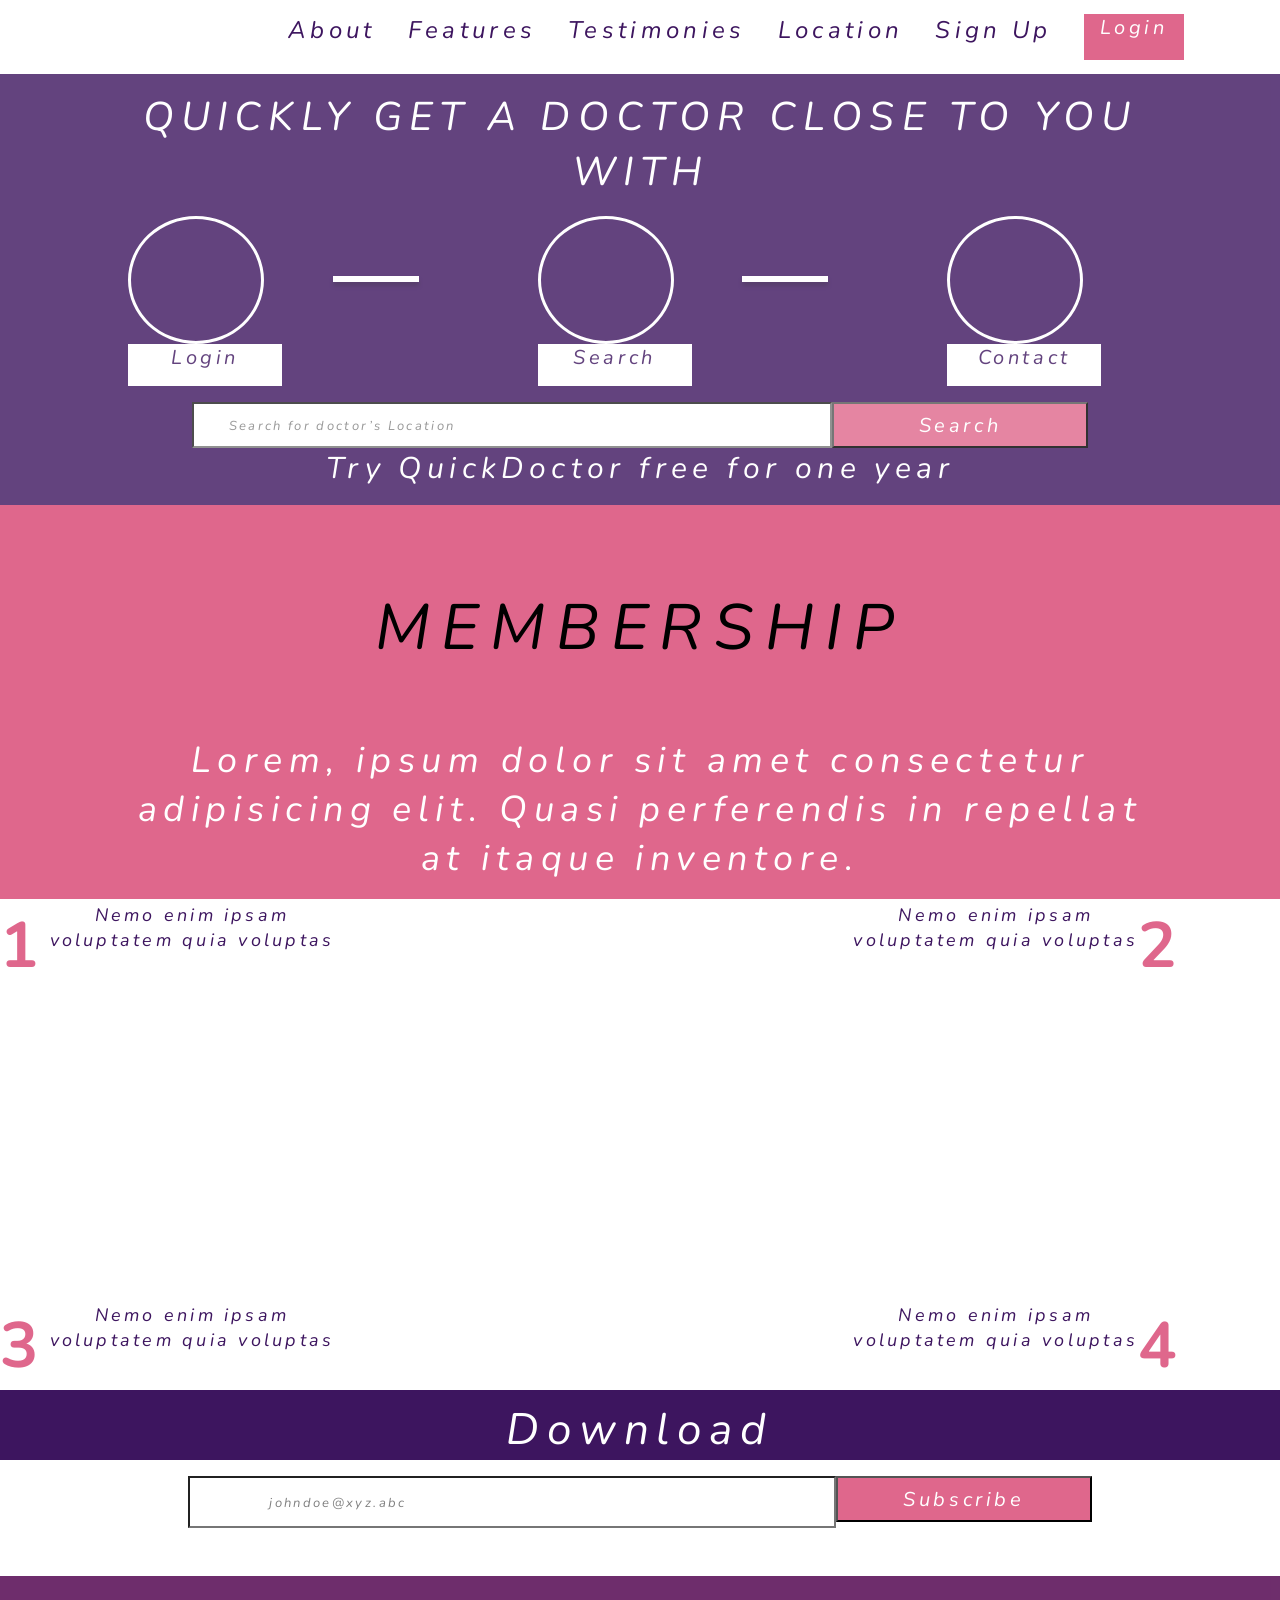
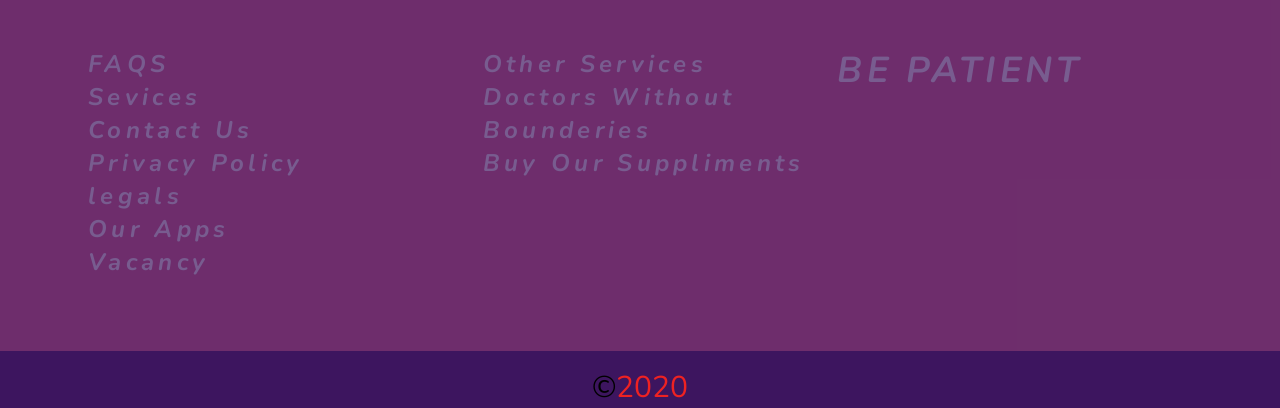
==== templates/index.html @ 30aae396 "repair" ====
<!DOCTYPE html>
<html lang="en">
  <head>
    <meta charset="UTF-8" />
    <meta name="viewport" content="width=device-width, initial-scale=1.0" />
    <meta name="viewport" content="width=device-width, initial-scale=1" />
    <link
      rel="stylesheet"
      href="https://cdnjs.cloudflare.com/ajax/libs/font-awesome/4.7.0/css/font-awesome.min.css"
    />
    <link rel="stylesheet" href="css/main.css" />
    <link
      href="https://fonts.googleapis.com/css?family=Nunito"
      rel="stylesheet"
    />
    <script src="https://cdnjs.cloudflare.com/ajax/libs/jquery/3.0.0-alpha1/jquery.min.js"></script>

    <script src="js/typed.js"></script>

    <title>Document</title>
  </head>
  <body>
    <header>
      <div class="topnav" id="myTopnav">
        <a href="index.html" class="active"
          ><img src="images/logo.png" alt=""
        /></a>
        <a href="#news">About</a>
        <a href="#contact">Features</a>
        <a href="#about">Testimonies</a>
        <a href="#about">Location</a>
        <a href="signup.html">Sign Up</a>
        <a href="login.html"><div class="button">Login</div></a>
        <a href="javascript:void(0);" class="icon" onclick="myFunction()">
          <i class="fa fa-bars"></i>
        </a>
      </div>
    </header>
    <main>
      <section
        class="first-section"
        style="
          background-image: url('images/doctor-background.png');
          background-position: center;
          background-size: cover;
        "
      >
        <section>
          <div class="intro">
            QUICKLY GET A DOCTOR CLOSE TO YOU WITH
            <div class="typed"></div>
          </div>
          <div class="description">
            <div>
              <div class="circle"><img src="images/face.svg" alt="" /></div>
              <div class="rectangle">Login</div>
            </div>
            <div class="line"></div>
            <div>
              <div class="circle"><img src="images/search.svg" alt="" /></div>
              <div class="rectangle">Search</div>
            </div>
            <div class="line"></div>
            <div>
              <div class="circle"><img src="images/call.svg" alt="" /></div>
              <div class="rectangle">Contact</div>
            </div>
            <div class="line hide"></div>
          </div>
          <div class="searchdiv">
            <input
              type="search"
              class="search"
              placeholder="Search for doctor’s Location"
            />
            <input type="button" class="searchbutton" value="Search" />
          </div>
          <div class="lastintro">
            Try QuickDoctor free for one year
          </div>
        </section>
      </section>
      <section class="second-section">
        <div class="membership">
          MEMBERSHIP
        </div>
        <div class="mem-des">
          Lorem, ipsum dolor sit amet consectetur adipisicing elit. Quasi
          perferendis in repellat at itaque inventore.
        </div>
      </section>
      <section class="third-section">
        <div class="text-parent">
          <div class="letter">
            1
          </div>
          <div class="l-text">
            Nemo enim ipsam <br />
            voluptatem quia voluptas
          </div>
        </div>
        <div
          class="centerdiv"
          style="
            background-image: url('images/centerpic.svg');
            background-repeat: no-repeat;
            height: 400px;
          "
        >
          <img src="images/rect.svg" alt="" class="rectsvg" />
        </div>
        <div class="text-parent thirdchild">
          <div class="l-text">
            Nemo enim ipsam <br />
            voluptatem quia voluptas
          </div>
          <div class="letter">
            2
          </div>
        </div>

        <div class="text-parent">
          <div class="letter">
            3
          </div>
          <div class="l-text">
            Nemo enim ipsam <br />
            voluptatem quia voluptas
          </div>
        </div>
        <div class="text-parent lastchild">
          <div class="l-text">
            Nemo enim ipsam <br />
            voluptatem quia voluptas
          </div>
          <div class="letter">
            4
          </div>
        </div>
      </section>
      <section class="fourth-section">
        <div class="downloadheading">
          Download <img src="images/logo.svg" alt="" class="imgfourth" />
        </div>
        <div class="dtext">
          Subscribe to our newsletter, as we will keep you informed on our
          latest updates, including when our mobile apps will be released
        </div>

        <div class="sub">
          <img src="images/andriod.png" alt="" />
          <img src="images/app-store.jpg" alt="" />
        </div>
      </section>
      <section class="fifth-section">
        <div class="searchdiv">
          <input type="text" class="search" placeholder="johndoe@xyz.abc" />
          <input type="button" class="searchbutton" value="Subscribe" />
        </div>
      </section>
      <footer>
        <section>
          <div>
            <ul>
              <li>FAQS</li>
              <li>Sevices</li>
              <li>Contact Us</li>
              <li>Privacy Policy</li>
              <li>legals</li>
              <li>Our Apps</li>
              <li>Vacancy</li>
            </ul>
          </div>
          <div>
            <ul>
              <li>Other Services</li>
              <li>Doctors Without Bounderies</li>
              <li>Buy Our Suppliments</li>
            </ul>
          </div>
          <div class="downloadfoot">
            <h1>BE PATIENT</h1>
            <img src="images/andriod.png" alt="" class="footimg" />
            <img src="images/app-store.jpg" alt="" class="footimg" />
          </div>
        </section>
        <div>
          <div>
            &copy
            <div class="2020">2020</div>
            <img src="images/logo.png" alt="" />
          </div>
        </div>
      </footer>
    </main>
  </body>
  <script src="js/nav.js"></script>

  <script src="https://cdnjs.cloudflare.com/ajax/libs/typed.js/1.1.1/typed.min.js"></script>
</html>
---- templates/css/main.css ----
body {
  margin: 0;
  font-family: Nunito;
}

.topnav {
  overflow: hidden;
  background-color: #ffffff;
}

.topnav a {
  float: left;
  display: block;
  color: #3d155f;
  text-align: center;
  padding: 14px 16px;
  text-decoration: none;

  font-family: Nunito;
  font-style: italic;
  font-weight: normal;
  font-size: 24px;
  line-height: 33px;

  letter-spacing: 0.18em;
}

.topnav a:hover {
  background-color: #ddd;
  color: black;
}

.topnav a.active {
  padding-right: 20vw;
}

.topnav .icon {
  display: none;
}
ul > li {
  list-style: none;
}

@media screen and (max-width: 600px) {
  .topnav a:not(:first-child) {
    display: none;
  }
  .topnav a.icon {
    float: right;
    display: block;
  }
}

@media screen and (max-width: 600px) {
  .topnav.responsive {
    position: relative;
  }
  .topnav.responsive .icon {
    position: absolute;
    right: 0;
    top: 0;
  }
  .topnav.responsive a {
    float: none;
    display: block;
    text-align: left;
  }
}
.hide {
  display: none;
}
.first-section {
  background-repeat: no-repeat;
  width: 100%;
}
.first-section > section {
  width: 100%;

  background: #3d155f;
  opacity: 0.8;
  display: grid;
  grid-template-columns: 1fr;
  justify-items: center;
  padding-top: 1em;
  padding-bottom: 1em;
}
.intro {
  text-align: center;
  width: 80vw;

  font-family: Nunito;
  font-style: italic;
  font-weight: normal;
  font-size: 40px;
  line-height: 55px;
  letter-spacing: 0.18em;

  color: #ffffff;
}

.circle {
  width: 130px;
  height: 122px;
  border-radius: 50%;
  border: 3px solid #ffffff;
}
.rectangle {
  width: 154px;
  height: 42px;
  background: #ffffff;

  text-align: center;
  font-family: Nunito;
  font-style: italic;
  font-weight: normal;
  font-size: 20px;
  line-height: 27px;

  align-items: flex-end;
  text-align: center;
  letter-spacing: 0.18em;

  color: #3d155f;
}
.circle > img {
  padding-left: 25px;
  padding-top: 25px;
}
.line {
  width: 86px;
  height: 0px;
  margin-top: 60px;

  border: 3px solid #ffffff;
  box-sizing: border-box;
  box-shadow: 0px 4px 4px rgba(0, 0, 0, 0.25);
}
.description {
  display: grid;
  grid-template-columns: repeat(5, 1fr);
  width: 80vw;
  padding: 1em;
}
.search {
  /* Rectangle 19 */

  width: 50vw;
  height: 46px;

  background: #ffffff;
}
.searchbutton {
  width: 20vw;
  height: 46px;
  background: #df678c;

  font-family: Nunito;
  font-style: italic;
  font-weight: normal;
  font-size: 20px;
  line-height: 27px;
  letter-spacing: 0.18em;

  color: #ffffff;
}
.button {
  width: 100px;
  height: 46px;
  background: #df678c;

  font-family: Nunito;
  font-style: italic;
  font-weight: normal;
  font-size: 20px;
  line-height: 27px;
  letter-spacing: 0.18em;

  color: #ffffff;
}

.searchdiv {
  display: flex;
}
.search::placeholder {
  width: 292px;
  height: 20px;

  font-family: Nunito;
  font-style: italic;
  font-weight: normal;
  font-size: 13px;
  line-height: 18px;
  text-align: center;
  letter-spacing: 0.18em;

  color: rgba(0, 0, 0, 0.5);
}
.searchbutton::-ms-value {
  width: 107px;
  height: 22px;

  font-family: Nunito;
  font-style: italic;
  font-weight: normal;
  font-size: 20px;
  line-height: 27px;

  letter-spacing: 0.18em;

  color: #ffffff;
}
.lastintro {
  

  font-family: Nunito;
  font-style: italic;
  font-weight: normal;
  font-size: 30px;
  line-height: 41px;
  text-align: center;
  letter-spacing: 0.18em;

  color: #ffffff;
}

.second-section {
  display: grid;
  grid-template-columns: 1fr;
  width: 100%;
  padding-top: 1em;
  padding-bottom: 1em;

  background: #df678c;
  justify-items: center;
}
.membership {
  padding: 1em;
  text-align: center;
  font-family: Nunito;
  font-style: italic;
  font-weight: normal;
  font-size: 64px;
  line-height: 87px;

  text-align: center;
  letter-spacing: 0.18em;

  color: #000000;
}

.mem-des {
  text-align: center;
  width: 80vw;

  font-family: Nunito;
  font-style: italic;
  font-weight: normal;
  font-size: 36px;

  text-align: center;
  letter-spacing: 0.18em;

  color: #ffffff;
}
.third-section {
  width: 100vw;

  background: #ffffff;
  display: grid;
  grid-template-columns: repeat(3, 1fr);
  padding-top: 4px;
}
.rectsvg {
  padding-left: 118px;
  padding-top: 150px;
}
.letter {
  font-family: Nunito;
  font-style: normal;
  font-weight: bold;
  font-size: 64px;
  line-height: 87px;

  text-align: center;
  letter-spacing: 0.18em;

  color: #df678c;
  text-shadow: #3d155f;
}
.l-text {
  font-family: Nunito;
  font-style: italic;
  font-weight: normal;
  font-size: 18px;
  line-height: 25px;
  text-align: center;
  letter-spacing: 0.18em;

  color: #3d155f;
}
.text-parent {
  display: flex;
}
.centerdiv {
  grid-column: 2/3;
}
.lastchild {
  grid-column: 3/4;
}
.fourth-section {
  width: 100vw;

  background: #3d155f;
  display: grid;
  grid-template-columns: 1fr;
  justify-items: center;
  padding-top: 10px;
}
.downloadheading {
  font-family: Nunito;
  font-style: italic;
  font-weight: normal;
  font-size: 44px;
  display: flex;
  text-align: center;
  letter-spacing: 0.18em;

  color: #ffffff;
}
.imgfourth {
  margin-top: 0px;
}
.dtext {
  width: 50vw;
  margin-top: -250px;
  font-family: Nunito;
  font-style: italic;
  font-weight: normal;
  font-size: 26px;

  text-align: center;
  letter-spacing: 0.18em;

  color: #ffffff;
}
.sub {
  display: grid;
  grid-template-columns: repeat(2, 1fr);
}
.sub > img {
  height: 50px;
  margin-top: -100px;
}
.fifth-section {
  display: grid;
  grid-template-columns: 1fr;
  justify-items: center;
  width: 100%;
  height: 100px;
  text-align: center;
  padding-top: 1em;
}
footer > section {
  background: #df678c;
  opacity: 0.3;
  display: grid;
  grid-template-columns: repeat(3, 1fr);

  padding: 2em;

  font-family: Nunito;
  font-style: italic;
  font-weight: bold;
  font-size: 24px;
  line-height: 33px;
  letter-spacing: 0.18em;

  color: #ffffff;
}
footer > section > div {
  display: grid;
  grid-template-columns: 1fr;
}
footer > section > div > img {
  height: 50px;
}
footer {
  background-color: #3d155f;
  display: grid;
  grid-template-columns: 1fr;
  justify-items: center;
  grid-gap: 1em;
}
footer > div > div {
  color: #000;
  font-size: 30px;
  display: flex;
}
footer > div > div > div {
  color: #ef2222;
}
@media screen and (max-width: 1000px) {
  .description {
    grid-template-columns: repeat(2, 1fr);
    justify-items: center;
    align-items: center;
  }
  .dtext {
    font-size: 15px;
    margin-top: -300px;
  }
  .hide {
    display: block;
  }
  .circle {
    width: 70px;
    height: 70px;
  }
  .intro {
    text-align: center;

    font-size: 13px;
  }

  .circle > img {
    width: 50px;
    height: 50px;
    margin-top: -20px;
    margin-left: -10px;
  }
  .membership {
    font-size: 20px;
  }
  .third-section {
    display: none;
    grid-template-columns: repeat(1, 1fr);
    scroll-behavior: auto;
  }

  .centerdiv {
    display: none;
  }
  .lastchild {
    grid-auto-columns: 1;
  }
  .fourth-section {
    width: 100%;

    background: #3d155f;
    display: flex;
    flex-wrap: wrap;
    font-size: 13px;

    justify-content: center;
    padding-top: 6px;
  }

  .downloadheading {
    display: flex;
    flex-wrap: wrap;
    justify-content: center;

    color: #ffffff;
  }
  footer > section {
    display: grid;
    grid-template-rows: repeat(1, ifr);
    justify-items: center;
    font-size: small;
    color: white;
  }
  footer > section > div {
    margin-left: -40px;
  }
  .footimg {
    width: 50px;
    height: 20px;
  }
  .downloadfoot {
    padding-left: 50px;
  }
}
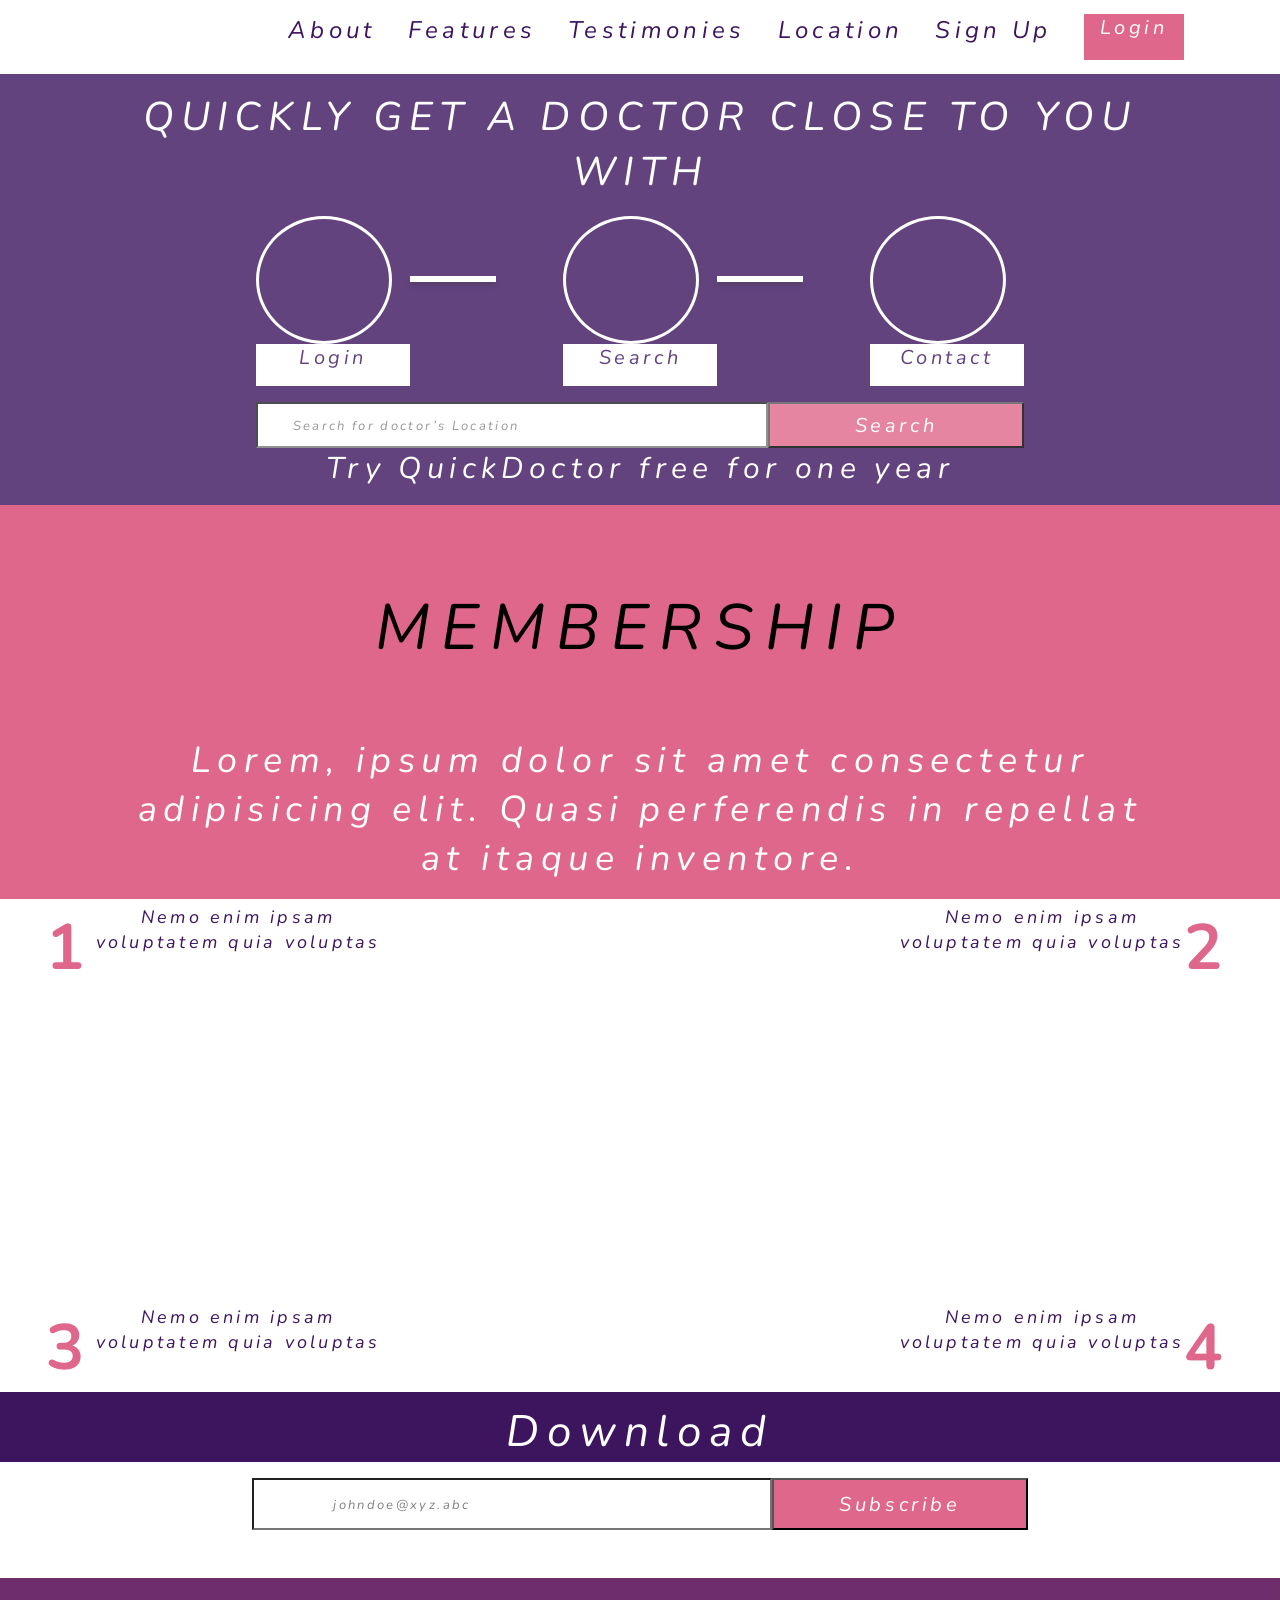
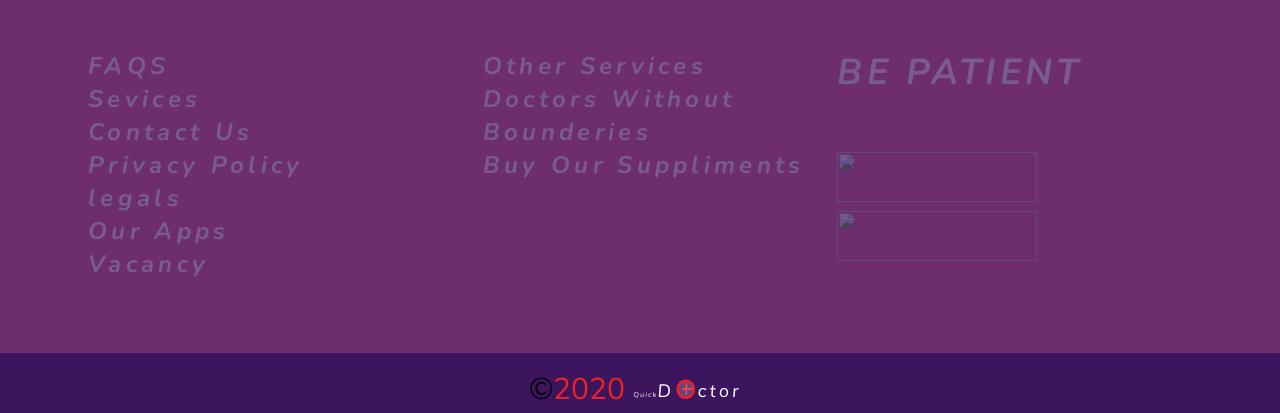
==== commit a5d527e1: "push" ====
--- a/templates/index.html
+++ b/templates/index.html
@@ -155,7 +155,7 @@
       <section class="fifth-section">
         <div class="searchdiv">
           <input type="text" class="search" placeholder="johndoe@xyz.abc" />
-          <input type="button" class="searchbutton" value="Subscribe" />
+          <input type="button" class="subscribe" value="Subscribe" />
         </div>
       </section>
       <footer>
@@ -179,16 +179,19 @@
             </ul>
           </div>
           <div class="downloadfoot">
-            <h1>BE PATIENT</h1>
+            
+            <div>
+                <h1>BE PATIENT</h1><br>
             <img src="images/andriod.png" alt="" class="footimg" />
             <img src="images/app-store.jpg" alt="" class="footimg" />
+            </div>
           </div>
         </section>
         <div>
           <div>
             &copy
             <div class="2020">2020</div>
-            <img src="images/logo.png" alt="" />
+            <img src="images/logo..png" alt="" />
           </div>
         </div>
       </footer>
--- a/templates/css/main.css
+++ b/templates/css/main.css
@@ -26,12 +26,17 @@
 }
 
 .topnav a:hover {
-  background-color: #ddd;
+  background-color: #ef2222;
+  opacity: 0.3;
   color: black;
 }
 
 .topnav a.active {
   padding-right: 20vw;
+
+}
+a.active:hover{
+  background-color: #ffffff;
 }
 
 .topnav .icon {
@@ -135,16 +140,20 @@
   box-sizing: border-box;
   box-shadow: 0px 4px 4px rgba(0, 0, 0, 0.25);
 }
+.footimg{
+  width: 200px;
+  height: 50px;
+}
 .description {
   display: grid;
   grid-template-columns: repeat(5, 1fr);
-  width: 80vw;
+  width: 60vw;
   padding: 1em;
 }
 .search {
   /* Rectangle 19 */
 
-  width: 50vw;
+  width: 40vw;
   height: 46px;
 
   background: #ffffff;
@@ -163,6 +172,22 @@
 
   color: #ffffff;
 }
+.subscribe{
+ 
+    width: 20vw;
+    height: 52px;
+    background: #df678c;
+  
+    font-family: Nunito;
+    font-style: italic;
+    font-weight: normal;
+    font-size: 20px;
+    line-height: 27px;
+    letter-spacing: 0.18em;
+  
+    color: #ffffff;
+ 
+}
 .button {
   width: 100px;
   height: 46px;
@@ -264,11 +289,12 @@
 }
 .third-section {
   width: 100vw;
+justify-items: center;
 
   background: #ffffff;
   display: grid;
   grid-template-columns: repeat(3, 1fr);
-  padding-top: 4px;
+  padding-top: 6px;
 }
 .rectsvg {
   padding-left: 118px;
@@ -419,7 +445,7 @@
   .intro {
     text-align: center;
 
-    font-size: 13px;
+    font-size: 20px;
   }
 
   .circle > img {
@@ -479,4 +505,18 @@
   .downloadfoot {
     padding-left: 50px;
   }
-}
+
+  .mem-des {
+    
+    font-size: 15px;
+  
+    
+}
+.subscribe, .searchbutton{
+  font-size: 10px;
+}
+.sub > img {
+  height: 30px;
+  width: 100px;
+}
+}
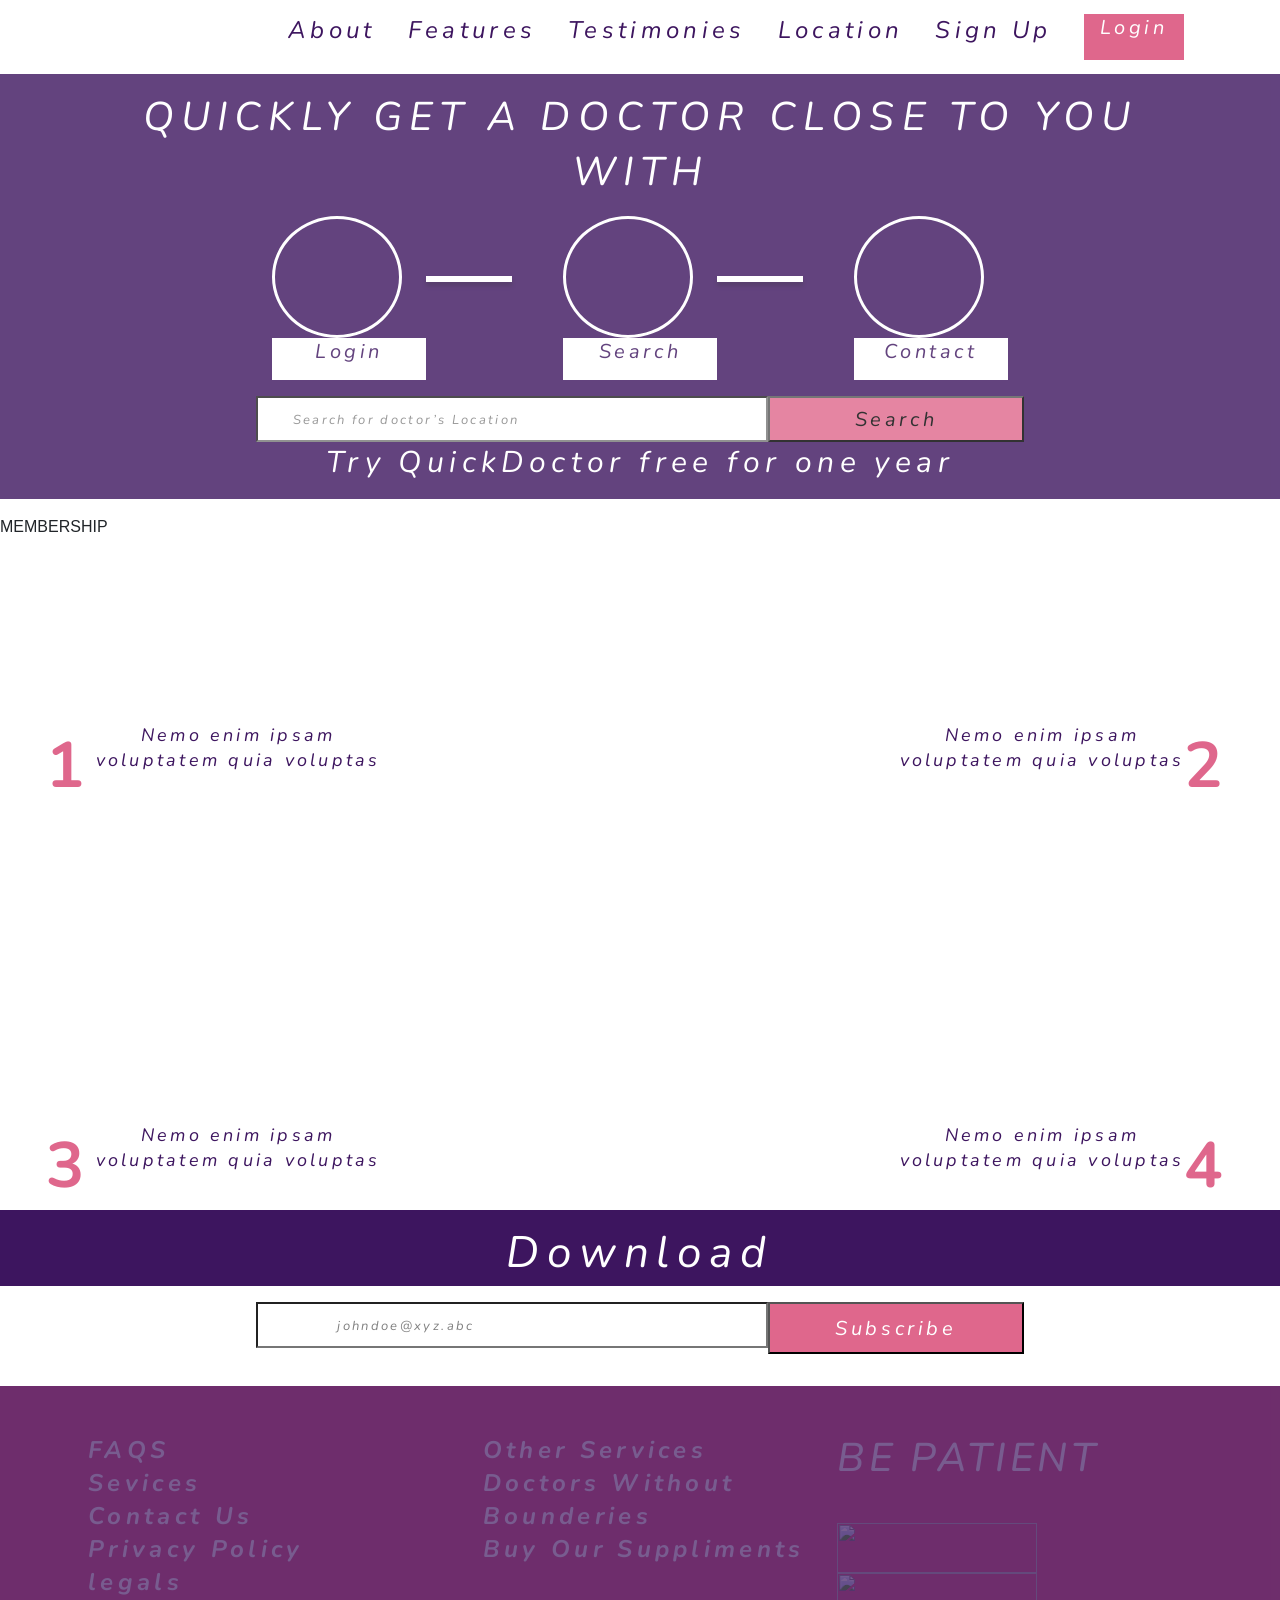
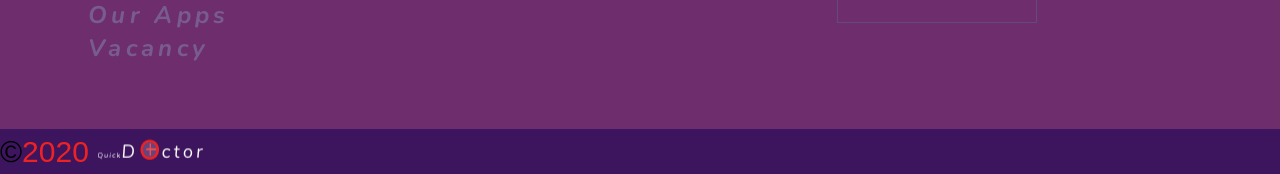
==== commit 761d4581: "Merge branch 'develop' into develop" ====
--- a/templates/index.html
+++ b/templates/index.html
@@ -1,5 +1,6 @@
 <!DOCTYPE html>
 <html lang="en">
+
   <head>
     <meta charset="UTF-8" />
     <meta name="viewport" content="width=device-width, initial-scale=1.0" />
@@ -14,6 +15,8 @@
       rel="stylesheet"
     />
     <script src="https://cdnjs.cloudflare.com/ajax/libs/jquery/3.0.0-alpha1/jquery.min.js"></script>
+    <link rel="stylesheet" href="https://stackpath.bootstrapcdn.com/bootstrap/4.5.0/css/bootstrap.min.css"
+        integrity="sha384-9aIt2nRpC12Uk9gS9baDl411NQApFmC26EwAOH8WgZl5MYYxFfc+NcPb1dKGj7Sk" crossorigin="anonymous">
 
     <script src="js/typed.js"></script>
 
@@ -79,6 +82,7 @@
             Try QuickDoctor free for one year
           </div>
         </section>
+
       </section>
       <section class="second-section">
         <div class="membership">
--- a/templates/css/main.css
+++ b/templates/css/main.css
@@ -74,22 +74,25 @@
 .hide {
   display: none;
 }
-.first-section {
-  background-repeat: no-repeat;
-  width: 100%;
-}
-.first-section > section {
-  width: 100%;
-
-  background: #3d155f;
-  opacity: 0.8;
-  display: grid;
-  grid-template-columns: 1fr;
-  justify-items: center;
-  padding-top: 1em;
-  padding-bottom: 1em;
-}
-.intro {
+  .first-section{
+    background-repeat: no-repeat;
+    width: 100%;
+    padding-left: 0 !important;
+    padding-right: 0 !important;;
+   
+  }
+  .first-section>section{
+    width: 100%;
+    
+    background: #3D155F;
+    opacity: 0.8;
+    display: grid;
+    grid-template-columns: 1fr;
+    justify-items: center;
+    padding: 1em;
+  }
+  .intro{
+ 
   text-align: center;
   width: 80vw;
 
@@ -255,20 +258,11 @@
   padding-top: 1em;
   padding-bottom: 1em;
 
-  background: #df678c;
-  justify-items: center;
-}
-.membership {
-  padding: 1em;
-  text-align: center;
-  font-family: Nunito;
-  font-style: italic;
-  font-weight: normal;
-  font-size: 64px;
-  line-height: 87px;
-
-  text-align: center;
-  letter-spacing: 0.18em;
+  }
+  .searchbutton{
+      
+width: 20vw;
+height: 46px;
 
   color: #000000;
 }
@@ -454,6 +448,7 @@
     margin-top: -20px;
     margin-left: -10px;
   }
+
   .membership {
     font-size: 20px;
   }
@@ -466,10 +461,20 @@
   .centerdiv {
     display: none;
   }
-  .lastchild {
-    grid-auto-columns: 1;
-  }
-  .fourth-section {
+  .sub{
+    display: grid;
+    grid-template-columns: repeat(2, 1fr);
+    margin-left: 130px !important;
+ 
+  }
+  .sub>img{
+    height: 50px;
+    
+  }
+  .fifth-section{
+    display: grid;
+    grid-template-columns: 1fr;
+    justify-items: center;
     width: 100%;
 
     background: #3d155f;
